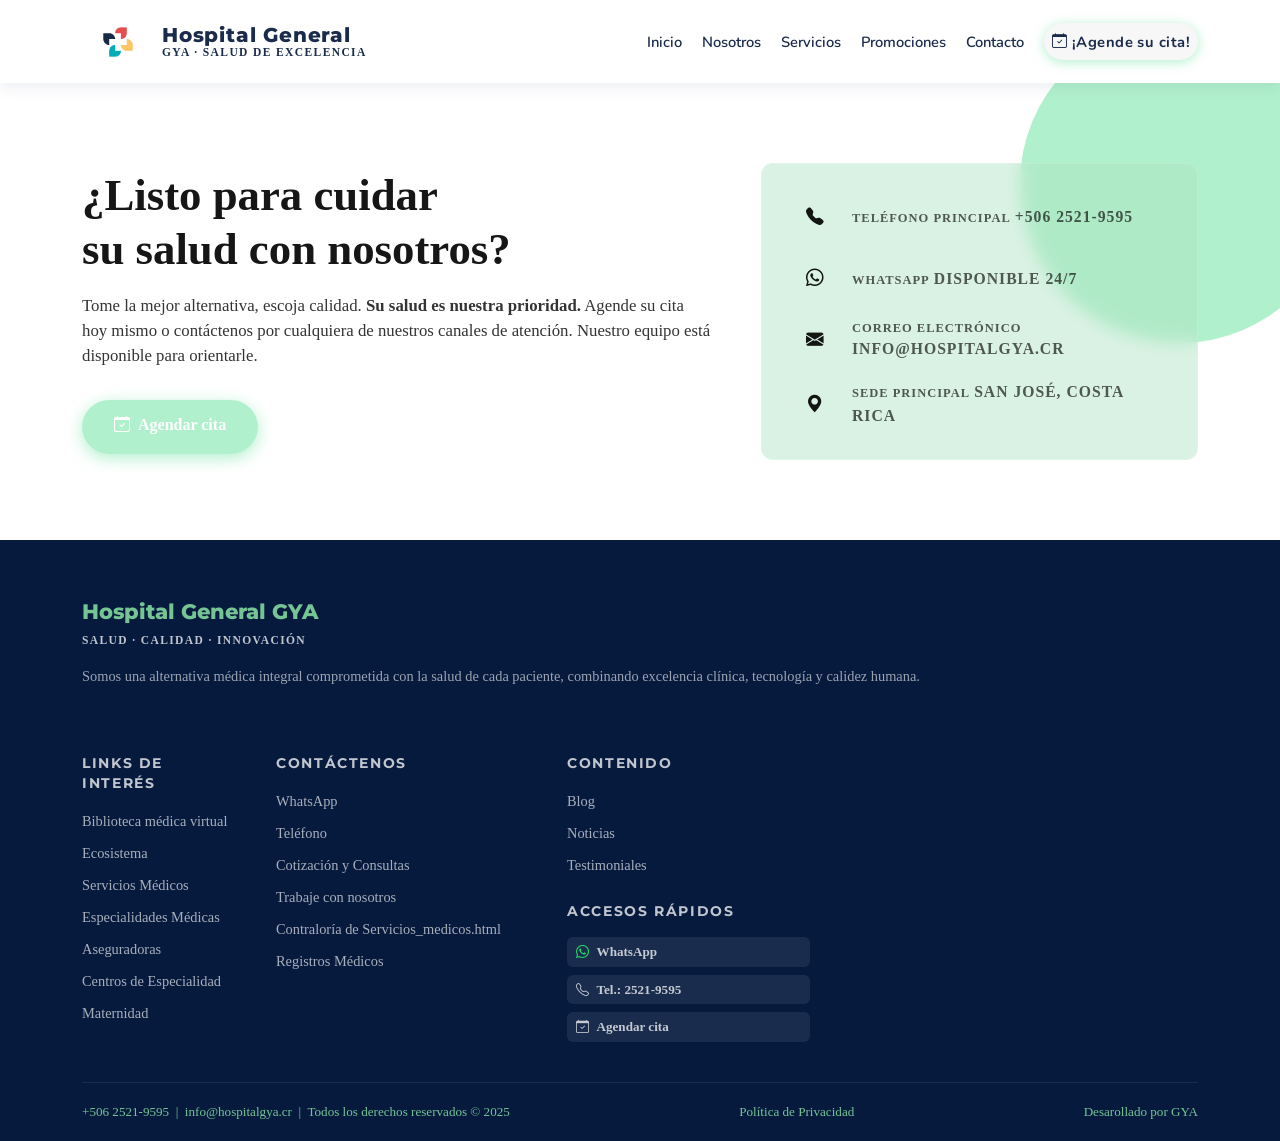
==== Datos-contacto.html @ 136c2407 "Index, datos-contacto, organizacion-proyecto" ====
<!DOCTYPE html>
<html lang="en">

<head>
  <meta charset="UTF-8">
  <meta name="viewport" content="width=device-width, initial-scale=1.0">
  <title>Hospital General GYA</title>
  <link rel="stylesheet" href="https://cdn.jsdelivr.net/npm/bootstrap@5.3.3/dist/css/bootstrap.min.css" />
  <link rel="stylesheet" href="https://cdn.jsdelivr.net/npm/bootstrap-icons@1.11.3/font/bootstrap-icons.min.css" />
  <link rel="preconnect" href="https://fonts.googleapis.com" />
  <link rel="preconnect" href="https://fonts.gstatic.com" crossorigin />
  <link
    href="https://fonts.googleapis.com/css2?family=Montserrat:wght@700;800;900&family=Nunito:wght@400;600;700;800&display=swap"
    rel="stylesheet" />
  <link rel="stylesheet" href="css/estilos-contacto.css" />
  <link rel="stylesheet" href="css/estilos-index.css" />
  <script src="funciones.js" defer></script>
</head>
</head>

<body>

  <nav class="navbar navbar-expand-lg navegacion">
    <div class="container">
      <a class="navbar-brand d-flex align-items-center gap-2" href="#hero">
        <img src="img/logo-gya.png" alt="Logo Hospital General GYA" style="height:54px;" />
        <div class="brand-text">
          <span class="brand-nombre">Hospital General</span>
          <span class="brand-sub">GYA · Salud de Excelencia</span>
        </div>
      </a>
      <button class="navbar-toggler" type="button" data-bs-toggle="collapse" data-bs-target="#menuPrincipal"
        aria-controls="menuPrincipal" aria-expanded="false" aria-label="Abrir menú">
        <i class="bi bi-list fs-3 text-primary"></i>
      </button>
      <div class="collapse navbar-collapse" id="menuPrincipal">
        <ul class="navbar-nav ms-auto align-items-lg-center gap-1">
          <li class="nav-item">
            <a class="nav-link" href="index.html">Inicio</a>
          </li>
          <li class="nav-item">
            <a class="nav-link" href="index.html#sobre-nosotros">Nosotros</a>
          </li>
          <li class="nav-item">
            <a class="nav-link" href="Servicios_medicos.html">Servicios</a>
          </li>
          <li class="nav-item"><a class="nav-link" href="index.html#promociones">Promociones</a></li>
          <li class="nav-item">
            <a class="nav-link" href="Datos-contacto.html">Contacto</a>
          </li>
          <li class="nav-item ms-lg-2">
            <a class="nav-link nav-cita" href="formulario-reserva-citas.html">
              <i class="bi bi-calendar-check me-1"></i>¡Agende su cita!
            </a>
          </li>
        </ul>
      </div>
    </div>
  </nav>


  <section id="contacto-cta">
    <div class="container">
      <div class="row align-items-center g-5">

        <div class="col-lg-7 fade-in-up">
          <h2 class="cta-titulo">¿Listo para cuidar<br />su salud con nosotros?</h2>
          <p class="cta-texto">
            Tome la mejor alternativa, escoja calidad. <b>Su salud es nuestra prioridad.</b>
            Agende su cita hoy mismo o contáctenos por cualquiera de nuestros canales
            de atención. Nuestro equipo está disponible para orientarle.
          </p>
          <div class="cta-btns">
            <a href="formulario-reserva-citas.html" class="btn-cta-primario">
              <i class="bi bi-calendar-check me-2"></i>Agendar cita
            </a>
            <a href="tel:+50625219595" class="btn-cta-secundario">
              <i class="bi bi-telephone me-2"></i>Llamar ahora
            </a>
          </div>
        </div>

        <div class="col-lg-5 fade-in-up">
          <div class="contacto-datos">
            <div class="dato-contacto">
              <div class="dato-icono"><i class="bi bi-telephone-fill"></i></div>
              <div class="dato-texto">
                <strong>Teléfono principal</strong>
                <span>+506 2521-9595</span>
              </div>
            </div>
            <div class="dato-contacto">
              <div class="dato-icono"><i class="bi bi-whatsapp"></i></div>
              <div class="dato-texto">
                <strong>WhatsApp</strong>
                <span>Disponible 24/7</span>
              </div>
            </div>
            <div class="dato-contacto">
              <div class="dato-icono"><i class="bi bi-envelope-fill"></i></div>
              <div class="dato-texto">
                <strong>Correo electrónico</strong>
                <span>info@hospitalgya.cr</span>
              </div>
            </div>
            <div class="dato-contacto">
              <div class="dato-icono"><i class="bi bi-geo-alt-fill"></i></div>
              <div class="dato-texto">
                <strong>Sede principal</strong>
                <span>San José, Costa Rica</span>
              </div>
            </div>
          </div>
        </div>

      </div>
    </div>
  </section>


  <footer>
    <div class="container">
      <div class="row g-5">

        <div class="col-lg-12">
          <div class="footer-logo">
            <span class="brand-nombre">Hospital General GYA</span>
            <span class="brand-sub">Salud · Calidad · Innovación</span>
          </div>
          <p class="footer-descripcion">
            Somos una alternativa médica integral comprometida con la salud de cada
            paciente, combinando excelencia clínica, tecnología y calidez humana.
          </p>
        </div>

        <div class="col-sm-6 col-lg-2">
          <div class="footer-titulo-seccion">Links de Interés</div>
          <ul class="footer-links">
            <li><a href="#">Biblioteca médica virtual</a></li>
            <li><a href="#">Ecosistema</a></li>
            <li><a href="Servicios_medicos.html">Servicios Médicos</a></li>
            <li><a href="#">Especialidades Médicas</a></li>
            <li><a href="#">Aseguradoras</a></li>
            <li><a href="#">Centros de Especialidad</a></li>
            <li><a href="#">Maternidad</a></li>
          </ul>
        </div>

        <div class="col-sm-6 col-lg-3">
          <div class="footer-titulo-seccion">Contáctenos</div>
          <ul class="footer-links">
            <li><a href="#">WhatsApp</a></li>
            <li><a href="tel:+50625219595">Teléfono</a></li>
            <li><a href="#">Cotización y Consultas</a></li>
            <li><a href="#">Trabaje con nosotros</a></li>
            <li><a href="#">Contraloría de Servicios_medicos.html</a></li>
            <li><a href="#">Registros Médicos</a></li>
          </ul>
        </div>


        <div class="col-sm-6 col-lg-3">
          <div class="footer-titulo-seccion">Contenido</div>
          <ul class="footer-links">
            <li><a href="#">Blog</a></li>
            <li><a href="#">Noticias</a></li>
            <li><a href="#">Testimoniales</a></li>
          </ul>

          <div class="mt-4">
            <div class="footer-titulo-seccion">Accesos rápidos</div>
            <div class="d-flex flex-column gap-2 mt-1">
              <a href="#" class="text-decoration-none">
                <span class="badge w-100 py-2 text-start"
                  style="background:rgba(255,255,255,0.08);color:rgba(255,255,255,0.75);font-size:0.82rem;">
                  <i class="bi bi-whatsapp me-2" style="color:#25D366;"></i>WhatsApp
                </span>
              </a>
              <a href="tel:+50625219595" class="text-decoration-none">
                <span class="badge w-100 py-2 text-start"
                  style="background:rgba(255,255,255,0.08);color:rgba(255,255,255,0.75);font-size:0.82rem;">
                  <i class="bi bi-telephone me-2" style="color:var(gris-texto);"></i>Tel.: 2521-9595
                </span>
              </a>
              <a href="formulario-reserva-citas.html" class="text-decoration-none">
                <span class="badge w-100 py-2 text-start"
                  style="background:rgba(255,255,255,0.08);color:rgba(255,255,255,0.75);font-size:0.82rem;">
                  <i class="bi bi-calendar-check me-2" style="color:var(gris-texto);"></i>Agendar cita
                </span>
              </a>
            </div>
          </div>
        </div>

      </div>

      <div class="footer-divider">
        <div class="d-flex flex-wrap justify-content-between align-items-center footer-bottom gap-2">
          <span>+506 2521-9595 &nbsp;|&nbsp; info@hospitalgya.cr &nbsp;|&nbsp; Todos los derechos reservados ©
            2025</span>
          <span><a href="#">Política de Privacidad</a></span>
          <span><a href="#">Desarollado por GYA</a></span>
        </div>
      </div>
    </div>
  </footer>

</body>

</html>
---- css/estilos-contacto.css ----
#contacto-cta {
  background: linear-gradient(135deg, var(--azul-oscuro) 0%, var(--azul-medio) 100%);
  padding: 5rem 0;
  position: relative;
  overflow: hidden;
}

#contacto-cta::before {
  content: '';
  position: absolute;
  top: -60px;
  right: -60px;
  width: 320px;
  height: 320px;
  background: var(--verde-hospital);
  border-radius: 50%;
}

.cta-titulo {
  font-family: "Noto Seriff", sans-seriff;
  font-weight: 900;
  font-size: clamp(1.8rem, 3.5vw, 2.8rem);
  color: var(--negro);
  line-height: 1.2;
  margin-bottom: 1rem;

}

.cta-texto {
  color: rgba(0, 0, 0, 0.8);
  font-size: 1.05rem;
  margin-bottom: 2rem;
}

.cta-btns {
  display: flex;
  gap: 1rem;
  flex-wrap: wrap;
}

.btn-cta-primario {
  background: var(--verde-hospital);
  color: var(--blanco);
  font-weight: 800;
  border-radius: 50px;
  padding: 0.8rem 2rem;
  border: none;
  font-size: 1rem;
  transition: var(--transicion);
  text-decoration: none;
  display: inline-block;
  box-shadow: 0 4px 16px var(--verde-hospital);
}

.btn-cta-primario:hover {
  background: var(--azul-claro);
  color: var(--blanco);
  transform: translateY(-3px);
  box-shadow: 0 8px 24px rgba(77, 184, 232, 0.5);
}

.btn-cta-secundario {
  background: transparent;
  color: var(--blanco);
  font-weight: 700;
  border-radius: 50px;
  padding: 0.8rem 2rem;
  border: 2px solid rgba(255, 255, 255, 0.5);
  font-size: 1rem;
  transition: var(--transicion);
  text-decoration: none;
  display: inline-block;
}

.btn-cta-secundario:hover {
  background: rgba(255, 255, 255, 0.1);
  border-color: var(--blanco);
  color: var(--blanco);
  transform: translateY(-3px);
}

.contacto-datos {
  background: rgba(175, 227, 193, 0.456);
  border: 1px solid rgba(255, 255, 255, 0.15);
  border-radius: var(--borde-radio);
  padding: 2rem;
  backdrop-filter: blur(8px);
}

.dato-contacto {
  display: flex;
  align-items: center;
  gap: 1rem;
  margin-bottom: 1.2rem;
  color: var(--negro);
}

.dato-contacto:last-child {
  margin-bottom: 0;
}

.dato-icono {
  background: var(gris-texto);
  border-radius: 50%;
  width: 42px;
  height: 42px;
  display: flex;
  align-items: center;
  justify-content: center;
  font-size: 1.1rem;
  flex-shrink: 0;
}

.dato-texto  {
  display: block;
  font-size: 0.78rem;
  opacity: 0.7;
  text-transform: uppercase;
  letter-spacing: 0.08em;
  font-weight: 600;
}

.dato-texto span {
  font-size: 0.98rem;
  font-weight: 700;
}
---- css/estilos-index.css ----
:root {

    --blanco: #ffffff;
    --gris-claro: #f5f8fc;
    --gris-texto: #a7dac04f;
    --texto-oscuro: hsl(220, 48%, 20%);
    --negro: rgba(0, 0, 0, 0.914);
    --verde-hospital: rgba(107, 227, 159, 0.526);
    --mbra: 0 4px 24px rgba(10, 10, 10, 0.12);
    --sombra-hover: 0 8px 32px rgba(10, 94, 66, 0.648);
    --borde-radio: 12px;
    --borde-radio-sm: 6px;
    --transicion: all 0.3s cubic-bezier(0.4, 0, 0.2, 1);
}


*,
*::before,
*::after {
    box-sizing: border-box;
}

html {
    scroll-behavior: smooth;
}

body {
    font-family: "Noto Seriff", sans-seriff;
    color: var(--texto-oscuro);
    background-color: var(--blanco);
    margin: 0;
    padding: 0;
    overflow-x: hidden;
}


.navegacion {
    background-color: var(--blanco);
    box-shadow: 0 2px 16px var(--texto-oscuro);
    padding: 0.6rem 0;
    position: sticky;
    top: 0;
    z-index: 1050;
}

.navegacion .navbar-brand img {
    height: 54px;
    object-fit: contain;
}

.navegacion .navbar-brand .brand-text {
    line-height: 1.1;
}

.navegacion .brand-nombre {
    font-family: 'Montserrat', sans-serif;
    font-weight: 800;
    font-size: 1.25rem;
    color: var(--texto-oscuro);
    letter-spacing: 0.04em;

}

.navegacion .brand-sub {
    font-size: 0.72rem;
    color: var(--texto-oscuro);
    font-weight: 600;
    letter-spacing: 0.12em;
    text-transform: uppercase;
    display: block;
}

.navegacion .nav-link {
    font-family: 'Nunito', sans-serif;
    font-weight: 600;
    font-size: 0.92rem;
    color: var(--texto-oscuro);
    padding: 0.5rem 0.85rem;
    position: relative;
}

.navegacion .nav-link:hover {
    color: var(--verde-hospital);
}

.navegacion .nav-cita {
    background: rgba(88, 89, 90, 0.049);
    color: var(--sombra-hover);
    border-radius: 50px;
    padding: 0.45rem 1.2rem;
    font-weight: 700;
    letter-spacing: 0.03em;
    box-shadow: 0 2px 12px var(--verde-hospital);
    transition: var(--transicion);
}


.navegacion .nav-cita::after {
    display: none;
}

.navegacion .navbar-toggler {
    border: none;
    color: rgba(42, 127, 212, 0.45);
}


#img-principal {
    min-height: 60vh;
    background-image: url('img/hero-fondo.png');
    background-size: cover;
    background-position: top left;
    background-repeat: no-repeat;
    position: relative;
    display: flex;
    align-items: flex-start;
    justify-content: flex-start;
    overflow: hidden;
    padding-top: 4rem;
}

.hero-imagen-wrapper {
    position: relative;
    z-index: 2;
    display: flex;
    justify-content: center;
    align-items: center;
}



#sobre-nosotros {
    background: rgba(255, 255, 255, 0.45);
    padding: 5rem 0;
    width: 100%;
    box-sizing: border-box;
}


.seccion-badge {
    display: inline-block;
    background: rgba(255, 255, 255, 0.45);
    color: rgb(0, 0, 0);
    border-radius: 50px;
    padding: 0.3rem 1rem;
    font-size: 0.78rem;
    font-weight: 700;
    letter-spacing: 0.12em;
    text-transform: uppercase;
    margin-bottom: 1rem;

}

.seccion-titulo {
    font-family: 'Montserrat', sans-serif;
    font-weight: 800;
    font-size: clamp(1.7rem, 3vw, 2.5rem);
    color: rgba(0, 0, 0, 0.997);
    line-height: 1.2;
    margin-bottom: 1.2rem;
}

.seccion-titulo span {
    color: rgba(255, 255, 255, 0.45)
}

.seccion-texto {
    color: rgba(14, 12, 12, 0.755);
    font-size: 1.20rem;
    line-height: 1.80;

}

.pilares-grid {
    display: grid;
    grid-template-columns: repeat(2, 1fr);
    gap: 1rem;
    margin-top: 2rem;
}

.pilar-item {
    background: rgba(255, 255, 255, 0.45);
    border-radius: rgba(255, 255, 255, 0.45);
    padding: 1.1rem 1.3rem;
    display: flex;
    align-items: center;
    gap: 0.8rem;
    border-left: 4px solid rgba(255, 255, 255, 0.45);
    border: 1px solid rgba(107, 227, 159, 0.526);
    backdrop-filter: blur(16px);
    border-radius: 16px;
    padding: 1rem;
}



.pilar-label {
    font-weight: 800;
    font-size: 1.20rem;
    color: rgb(12, 12, 12);
    text-transform: uppercase;
    letter-spacing: 0.06em;
}

@media (min-width: 992px) {
    .pilares-grid {
        grid-template-columns: repeat(4, 1fr);
    }
}

.tarjetas-contenedor {
    display: grid;
    grid-template-columns: repeat(3, 1fr);
    gap: 0.75rem;
    padding: 0;
    width: 100%;
    border-radius: 12px;
}

.tarjeta-info {
    min-height: 160px;
    padding: 2rem 1rem;
    background: var(--verde-hospital);
}




.tarjeta-icono {
    font-size: 1.20rem;
    color: rgba(18, 17, 17, 0.92);
    display: block;
}

.tarjeta-titulo {
    color: #000000;
    font-size: 1.20rem;
    font-weight: 600;
    line-height: 1.3;
    display: block;
}

.tarjeta-descripcion {
    color: rgba(9, 9, 9, 0.72);
    font-size: 1.05rem;
    margin: 0;
    line-height: 1.4;
}

@media (max-width: 767.98px) {
    .tarjetas-contenedor {
        grid-template-columns: repeat(2, 1fr);
    }
}

@media (max-width: 575.98px) {
    .tarjetas-contenedor {
        grid-template-columns: 1fr;
    }
}

#Servicios_medicos {
    background: var(--gris-claro);
    padding: 5rem 0;
}

.Servicios_medicos-grid {
    display: grid;
    grid-template-columns: repeat(3, 1fr);
    gap: 1.2rem;
}

.servicio-card {
    background: linear-gradient(135deg, var(--verde-hospital), var(gris-texto));
    border-radius: var(--borde-radio);
    padding: 2rem 1.5rem;
    text-align: center;
    color: var(--blanco);
    cursor: pointer;
    transition: var(--transicion);
    position: relative;
    overflow: hidden;
    box-shadow: var(--sombra);
}

.servicio-card::before {
    content: '';
    position: absolute;
    top: -40%;
    right: -20%;
    width: 120px;
    height: 120px;
    background: var(--verde-hospital)
}


.servicio-icono {
    font-size: 2.4rem;
    margin-bottom: 0.8rem;
    display: block;
    filter: drop-shadow(0 2px 8px rgba(0, 0, 0, 0.2));
}

.servicio-nombre {
    font-family: 'Montserrat', sans-serif;
    font-weight: 700;
    font-size: 0.95rem;
    line-height: 1.3;
}


#promociones {
    padding: 5rem 0;
}

.promo-card {
    border-radius: 16px;
    border: 2px solid rgba(25, 22, 22, 0.089);
    overflow: hidden;
    box-shadow: var(--sombra);
    transition: var(--transicion);
    height: 100%;
    position: relative;
    padding: 1.5rem;
}

.promo-card:hover {
    transform: translateY(-8px);
    box-shadow: var(--sombra-hover);
}

.promo-imagen {
    width: 100%;
    height: 180px;
    object-fit: cover;
    object-position: center;
    display: block;
}

.promo-card .promo-header {
    padding: 1.5rem 1.5rem 1rem;
    background: linear-gradient(135deg, var(--blanco), var(gris-texto-fondo));
    color: var(--negro);

}

.promo-titulo {
    font-family: "Noto Seriff", sans-seriff;
    font-weight: 800;
    font-size: 1rem;
    line-height: 1.3;
    text-transform: uppercase;
    margin-bottom: 0.5rem;

}

.promo-descuento {
    display: flex;
    gap: 0.7rem;
    align-items: center;
    flex-wrap: wrap;
}

.descuento-badge {
    background: var(--verde-hospital);
    border: 1px solid rgba(107, 227, 159, 0.526);
    border-radius: 8px;
    padding: 0.4rem 0.75rem;
    font-family: 'Montserrat', sans-serif;
    font-weight: 900;
    font-size: 1.4rem;
    backdrop-filter: blur(4px);
}

.descuento-badge small {
    font-size: 0.7rem;
    font-weight: 600;
    display: block;
    opacity: 0.85;
}

.promo-card .promo-body {
    padding: 1rem 1.5rem 1.5rem;
    background: var(--gris-texto);
    border-radius: 16px;
}

.promo-descripcion {
    font-size: 0.9rem;
    color: var(--negro);
    font-weight: 600;
}

.btn-promo {
    background: var(--verde-hospital);
    color: var(--negro);
    border: 1px solid transparent;
    border-radius: 50px;
    padding: 0.5rem 1.3rem;
    font-weight: 700;
    font-size: 0.85rem;
    margin-top: 0.8rem;
    text-decoration: none;
    display: inline-block;
}



footer {
    background: #061a3e;
    color: rgba(255, 255, 255, 0.75);
    padding: 3.5rem 0 0;
}

.footer-logo .brand-nombre {
    font-family: 'Montserrat', sans-serif;
    font-weight: 800;
    font-size: 1.3rem;
    color: #75C594;
    display: block;
}

.footer-logo .brand-sub {
    font-size: 0.72rem;
    color: var(gris-texto);
    font-weight: 600;
    letter-spacing: 0.12em;
    text-transform: uppercase;
}

.footer-descripcion {
    font-size: 0.9rem;
    line-height: 1.7;
    margin-top: 0.8rem;
    color: rgba(255, 255, 255, 0.6);
}

.footer-titulo-seccion {
    font-family: 'Montserrat', sans-serif;
    font-weight: 700;
    font-size: 0.85rem;
    color: var(gris-texto);
    text-transform: uppercase;
    letter-spacing: 0.12em;
    margin-bottom: 1rem;
}

.footer-links {
    list-style: none;
    padding: 0;
    margin: 0;
}

.footer-links li {
    margin-bottom: 0.5rem;
}

.footer-links a {
    color: rgba(255, 255, 255, 0.65);
    text-decoration: none;
    font-size: 0.9rem;
    transition: var(--transicion);
}

.footer-links a:hover {
    color: #75C594;
    ;
    padding-left: 6px;
}

.footer-social {
    display: flex;
    gap: 0.75rem;
    margin-top: 1.2rem;
}

.footer-social a {
    background: rgba(255, 255, 255, 0.08);
    border: 1px solid rgba(255, 255, 255, 0.15);
    color: rgba(255, 255, 255, 0.75);
    width: 38px;
    height: 38px;
    border-radius: 50%;
    display: flex;
    align-items: center;
    justify-content: center;
    text-decoration: none;
    font-size: 0.9rem;
    transition: var(--transicion);
}

.footer-social a:hover {
    background: var(gris-texto);
    border-color: var(gris-texto);
    color: var(--blanco);
    transform: translateY(-3px);
}

.footer-divider {
    border-top: 1px solid rgba(255, 255, 255, 0.08);
    margin-top: 2.5rem;
    padding: 1.2rem 0;
}

.footer-bottom {
    font-size: 0.82rem;
    color: #75C594;
    ;
}

.footer-bottom a {
    color: #75C594;
    ;
    text-decoration: none;
}


@keyframes pulso {

    0%,
    100% {
        box-shadow: 0 4px 20px rgba(37, 211, 102, 0.45);
    }

    50% {
        box-shadow: 0 4px 32px rgba(37, 211, 102, 0.7);
    }
}

@media (max-width: 991.98px) {
    .Servicios_medicos.html-grid {
        grid-template-columns: repeat(2, 1fr);
    }

    .pilares-grid {
        grid-template-columns: 1fr;
    }


    .Servicios_medicos.html-grid {
        grid-template-columns: repeat(2, 1fr);
    }

    .cta-btns {
        flex-direction: column;
        align-items: flex-start;
    }

    .footer-social {
        justify-content: flex-start;
    }
}

@media (max-width: 575.98px) {
    .Servicios_medicos.html-grid {
        grid-template-columns: 1fr 1fr;
    }
}
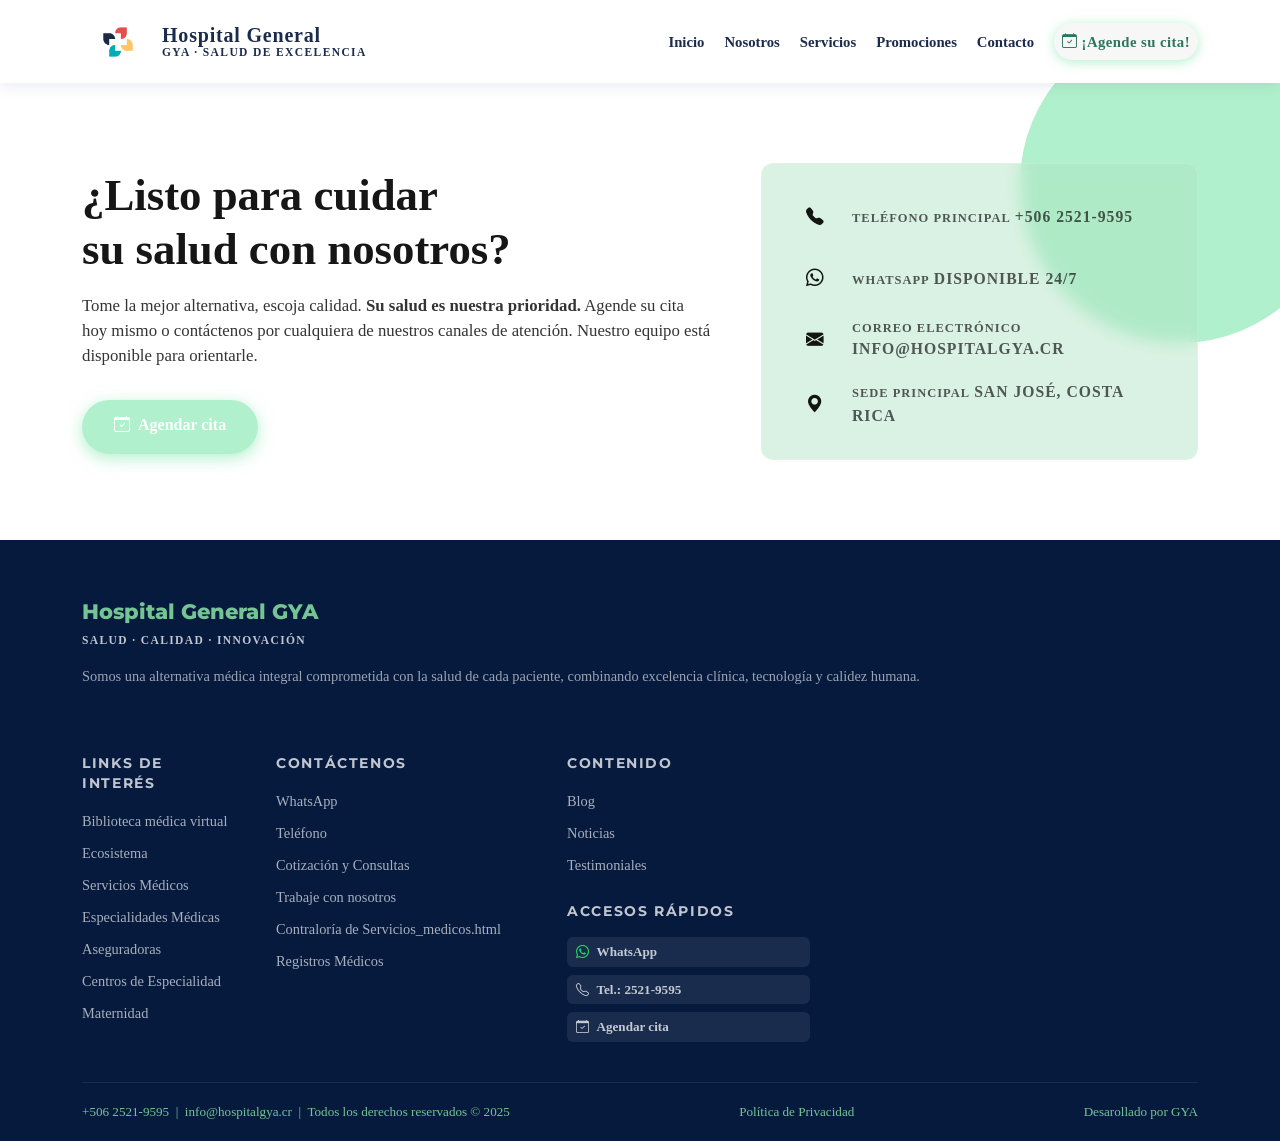
==== commit 0282136c: "estandarizacion-tipografia" ====
--- a/Datos-contacto.html
+++ b/Datos-contacto.html
@@ -15,6 +15,7 @@
   <link rel="stylesheet" href="css/estilos-contacto.css" />
   <link rel="stylesheet" href="css/estilos-index.css" />
   <script src="funciones.js" defer></script>
+  <script src="https://cdn.jsdelivr.net/npm/bootstrap@5.3.0/dist/js/bootstrap.bundle.min.js"></script>
 </head>
 </head>
 
--- a/css/estilos-contacto.css
+++ b/css/estilos-contacto.css
@@ -1,6 +1,3 @@
-
-
-
 
 #contacto-cta {
   background: linear-gradient(135deg, var(--azul-oscuro) 0%, var(--azul-medio) 100%);
--- a/css/estilos-index.css
+++ b/css/estilos-index.css
@@ -34,9 +34,10 @@
 }
 
 
+
 .navegacion {
     background-color: var(--blanco);
-    box-shadow: 0 2px 16px var(--texto-oscuro);
+    box-shadow: 0 2px 16px rgba(10, 24, 60, 0.12);
     padding: 0.6rem 0;
     position: sticky;
     top: 0;
@@ -53,12 +54,11 @@
 }
 
 .navegacion .brand-nombre {
-    font-family: 'Montserrat', sans-serif;
+    font-family: "Noto Seriff", sans-seriff;
     font-weight: 800;
     font-size: 1.25rem;
     color: var(--texto-oscuro);
     letter-spacing: 0.04em;
-
 }
 
 .navegacion .brand-sub {
@@ -71,7 +71,7 @@
 }
 
 .navegacion .nav-link {
-    font-family: 'Nunito', sans-serif;
+    font-family: "Noto Seriff", sans-seriff;
     font-weight: 600;
     font-size: 0.92rem;
     color: var(--texto-oscuro);
@@ -85,7 +85,7 @@
 
 .navegacion .nav-cita {
     background: rgba(88, 89, 90, 0.049);
-    color: var(--sombra-hover);
+    color: rgba(10, 94, 66, 0.85);
     border-radius: 50px;
     padding: 0.45rem 1.2rem;
     font-weight: 700;
@@ -94,7 +94,6 @@
     transition: var(--transicion);
 }
 
-
 .navegacion .nav-cita::after {
     display: none;
 }
@@ -105,9 +104,9 @@
 }
 
 
+
 #img-principal {
     min-height: 60vh;
-    background-image: url('img/hero-fondo.png');
     background-size: cover;
     background-position: top left;
     background-repeat: no-repeat;
@@ -119,13 +118,6 @@
     padding-top: 4rem;
 }
 
-.hero-imagen-wrapper {
-    position: relative;
-    z-index: 2;
-    display: flex;
-    justify-content: center;
-    align-items: center;
-}
 
 
 
@@ -152,7 +144,7 @@
 }
 
 .seccion-titulo {
-    font-family: 'Montserrat', sans-serif;
+    font-family: "Noto Seriff", sans-seriff;
     font-weight: 800;
     font-size: clamp(1.7rem, 3vw, 2.5rem);
     color: rgba(0, 0, 0, 0.997);
@@ -302,7 +294,7 @@
 }
 
 .servicio-nombre {
-    font-family: 'Montserrat', sans-serif;
+    font-family: "Noto Seriff", sans-seriff;
     font-weight: 700;
     font-size: 0.95rem;
     line-height: 1.3;
@@ -345,7 +337,7 @@
 }
 
 .promo-titulo {
-    font-family: "Noto Seriff", sans-seriff;
+   font-family: "Noto Seriff", sans-seriff;
     font-weight: 800;
     font-size: 1rem;
     line-height: 1.3;
